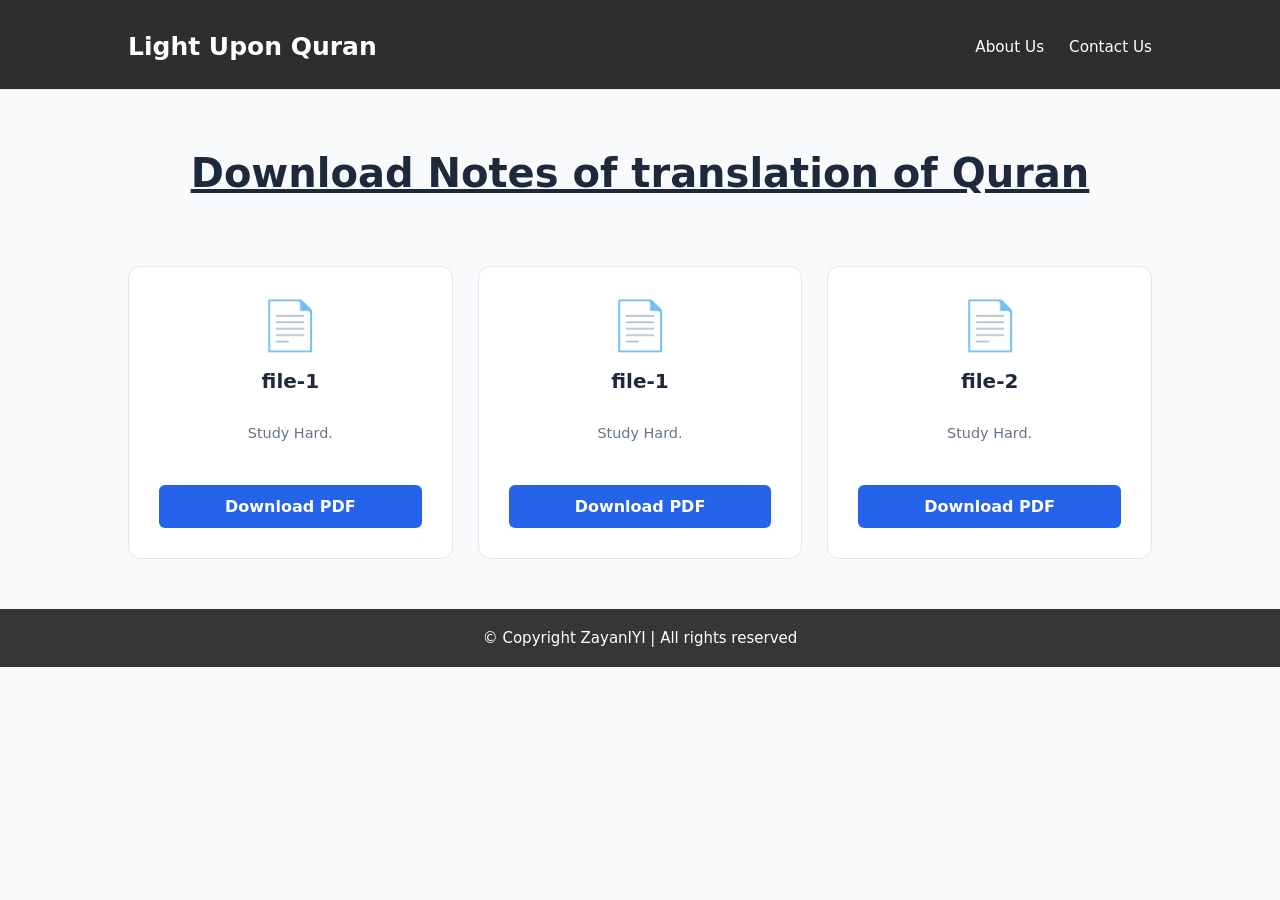
==== index.html @ 22c21f0a "Add files via upload" ====
<!DOCTYPE html>
<html lang="en">

<head>
    <meta charset="UTF-8">
    <meta name="viewport" content="width=device-width, initial-scale=1.0">
    <title>Light upon Quran</title>
    <link rel="stylesheet" href="style.css">
</head>

<body>
    <header>
        <nav>
            <div class="logo">Light Upon Quran</div>
            <ul>
                <li><a href="#">About Us</a></li>
                <li><a href="#">Contact Us</a></li>
            </ul>
        </nav>
    </header>

    <main>
        <section class="intro">
            <h1><u>Download Notes of translation of Quran</u></h1>
        </section>

        <section class="pdf-grid">
            <div class="document-card">
                <div class="pdf-icon">📄</div>
                <h3>file-1</h3>
                <p>Study Hard.</p>
                <a href="file1.pdf" class="download-btn" download>Download PDF</a>
            </div>

            <div class="document-card">
                <div class="pdf-icon">📄</div>
                <h3>file-1</h3>
                <p>Study Hard.</p>
                <a href="file2.pdf" class="download-btn" download>Download PDF</a>
            </div>

            <div class="document-card">
                <div class="pdf-icon">📄</div>
                <h3>file-2</h3>
                <p>Study Hard.</p>
                <a href="file3.pdf" class="download-btn" download>Download PDF</a>
            </div>

        </section>
    </main>

    <footer>
        <p>&copy; Copyright ZayanIYI | All rights reserved</p>
    </footer>
</body>

</html>
---- style.css ----
* {
    margin: 0;
    padding: 0;
    box-sizing: border-box;
    font-family: 'Inter', system-ui, sans-serif;
}

body {
    background-color: #f8fafc;
    color: #1e293b;
}

header {
    background: #2e2e2e;
    border-bottom: 1px solid #e2e8f0;
    padding: 2rem 10%;
    height: 90px;
    position: sticky;
}

nav {
    display: flex;
    justify-content: space-between;
    align-items: center;
}

.logo {
    font-weight: 800;
    font-size: 25px;
    color: #ffffff;
}

nav ul {
    display: flex;
    list-style: none;
}

nav ul li a {
    text-decoration: none;
    color: #ffffff;
    margin-left: 25px;
    font-size: 0.95rem;
    transition: color 0.2s;
}

nav ul li a:hover {
    color: #2563eb;
}

.intro {
    text-align: center;
    padding: 60px 20px;
}

.intro h1 {
    font-size: 2.5rem;
    margin-bottom: 10px;
}

/* The Grid Layout */
.pdf-grid {
    display: grid;
    grid-template-columns: repeat(auto-fill, minmax(280px, 1fr));
    gap: 25px;
    padding: 0 10% 50px 10%;
    max-width: 1400px;
    margin: 0 auto;
}

.document-card {
    background: white;
    padding: 30px;
    border-radius: 12px;
    border: 1px solid #e2e8f0;
    text-align: center;
    transition: transform 0.2s, box-shadow 0.2s;
}

.document-card:hover {
    transform: translateY(-5px);
    box-shadow: 0 10px 20px rgba(0,0,0,0.05);
}

.pdf-icon {
    font-size: 3rem;
    margin-bottom: 15px;
}

.document-card h3 {
    margin-bottom: 10px;
    font-size: 1.25rem;
}

.document-card p {
    color: #64748b;
    font-size: 0.9rem;
    margin-bottom: 20px;
    line-height: 1.5;
}

.download-btn {
    display: block;
    background: #2563eb;
    color: white;
    padding: 12px;
    text-decoration: none;
    border-radius: 6px;
    font-weight: 600;
    transition: background 0.2s;
}

.download-btn:hover {
    background: #1d4ed8;
}

footer{
    background-color: rgb(53, 55, 55);
    color: white;
    height: 64 px;
    text-align: center;
    font-size: 15px;
    display: flex;
    justify-content: center;
  
}
p{
    padding: 20px;
}
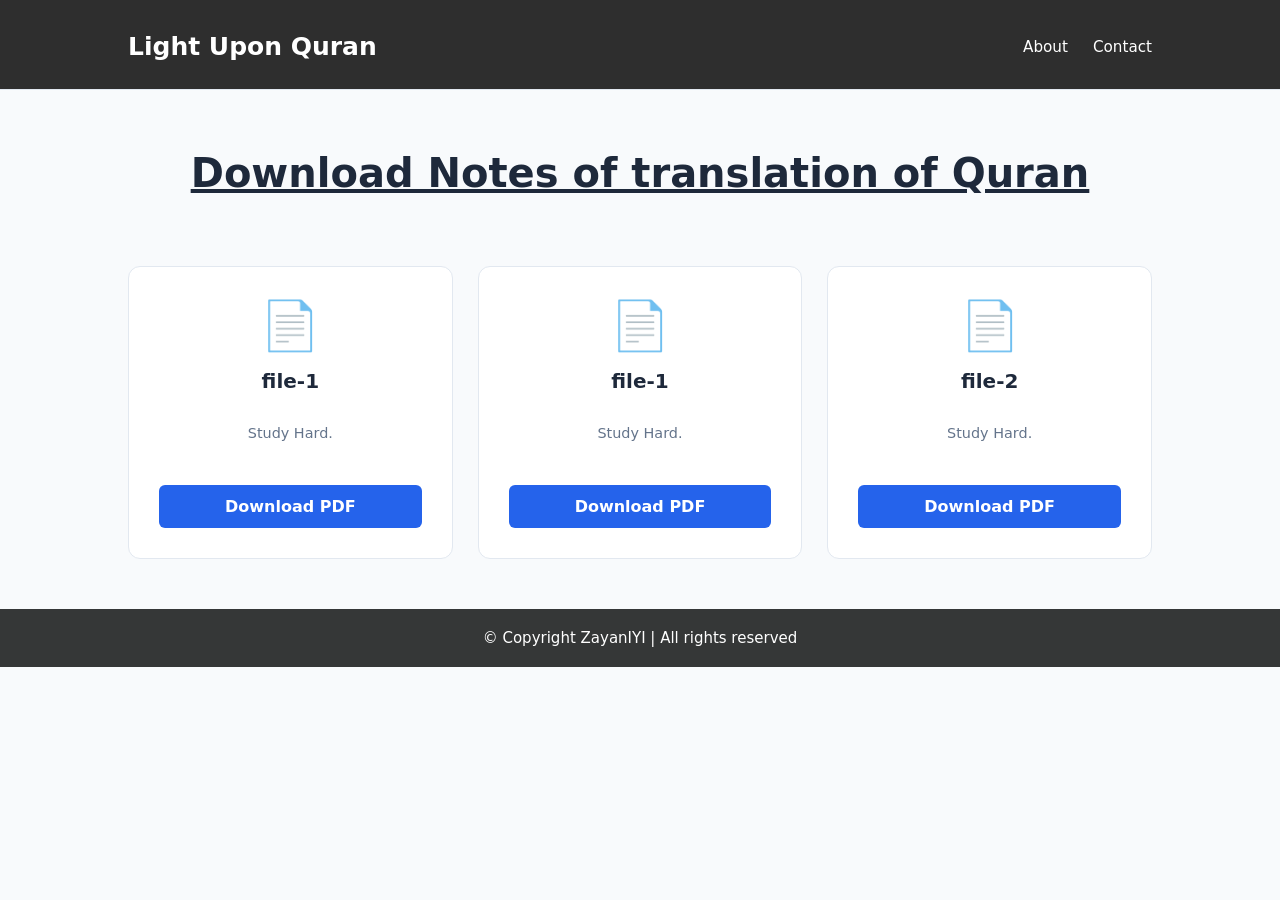
==== commit 82104cae: "Update index.html" ====
--- a/index.html
+++ b/index.html
@@ -13,8 +13,8 @@
         <nav>
             <div class="logo">Light Upon Quran</div>
             <ul>
-                <li><a href="#">About Us</a></li>
-                <li><a href="#">Contact Us</a></li>
+                <li><a href="about.html">About</a></li>
+                <li><a href="contact.html">Contact</a></li>
             </ul>
         </nav>
     </header>
@@ -54,4 +54,4 @@
     </footer>
 </body>
 
-</html>+</html>
--- a/style.css
+++ b/style.css
@@ -125,4 +125,4 @@
 }
 p{
     padding: 20px;
-}+}
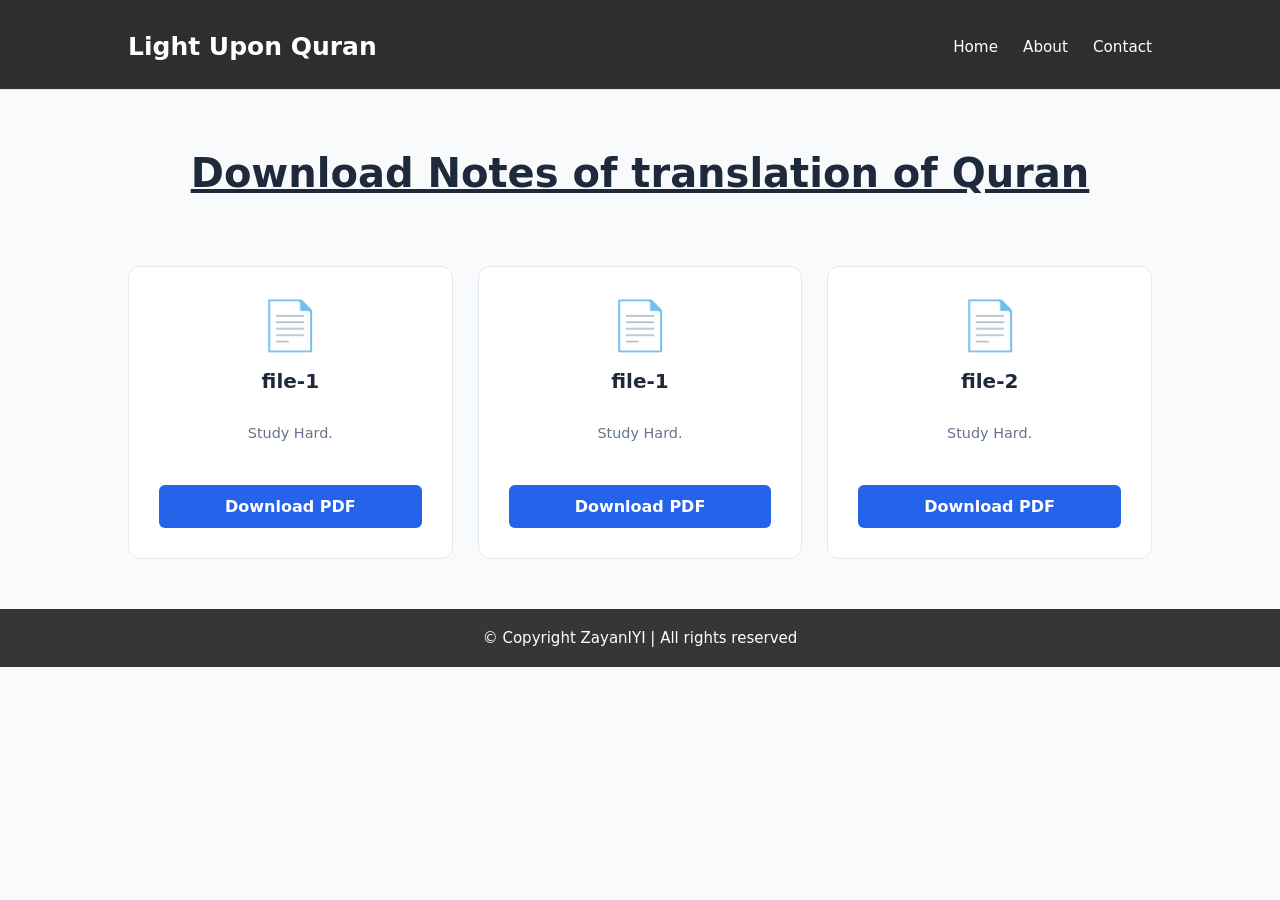
==== commit 1204d5b1: "Add files via upload" ====
--- a/index.html
+++ b/index.html
@@ -13,6 +13,7 @@
         <nav>
             <div class="logo">Light Upon Quran</div>
             <ul>
+                <li><a href="index.html">Home</a></li>
                 <li><a href="about.html">About</a></li>
                 <li><a href="contact.html">Contact</a></li>
             </ul>
@@ -54,4 +55,4 @@
     </footer>
 </body>
 
-</html>
+</html>
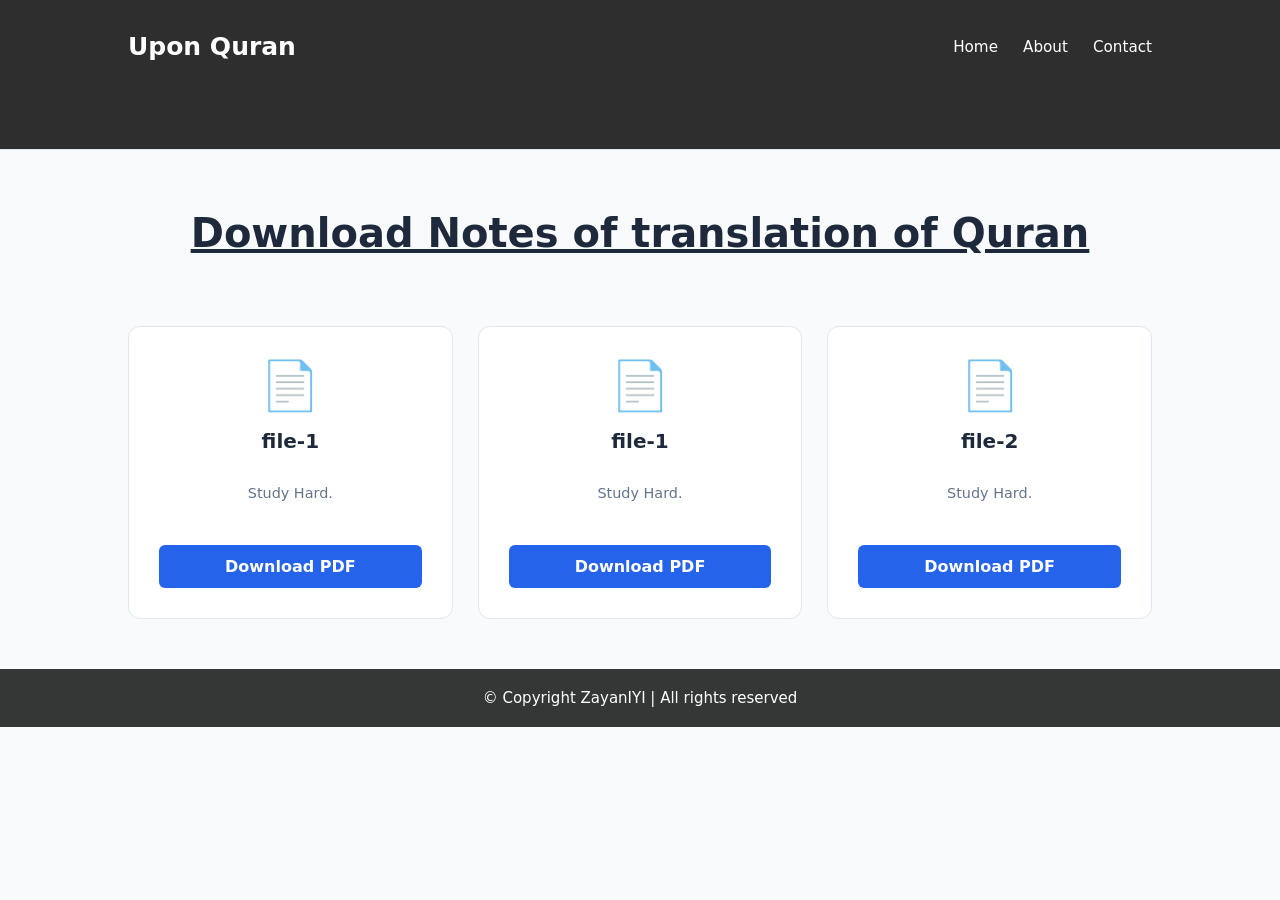
==== commit 8603a5c6: "Update index.html" ====
--- a/index.html
+++ b/index.html
@@ -11,7 +11,7 @@
 <body>
     <header>
         <nav>
-            <div class="logo">Light Upon Quran</div>
+            <div class="logo">Upon Quran</div>
             <ul>
                 <li><a href="index.html">Home</a></li>
                 <li><a href="about.html">About</a></li>
@@ -55,4 +55,4 @@
     </footer>
 </body>
 
-</html>+</html>
--- a/style.css
+++ b/style.css
@@ -14,7 +14,7 @@
     background: #2e2e2e;
     border-bottom: 1px solid #e2e8f0;
     padding: 2rem 10%;
-    height: 90px;
+    height: 150px;
     position: sticky;
 }
 
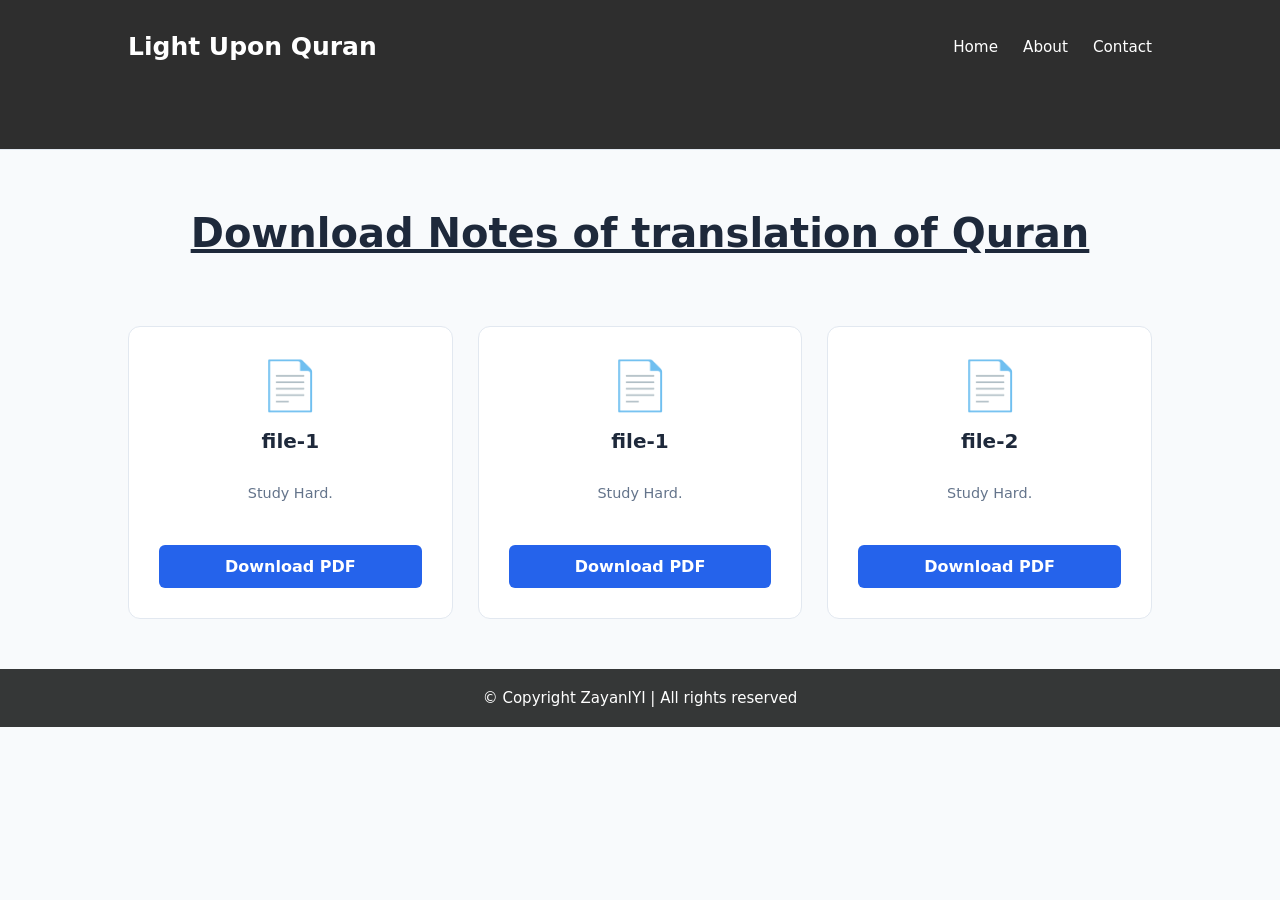
==== commit a3058103: "Fix logo text in header of index.html" ====
--- a/index.html
+++ b/index.html
@@ -11,7 +11,7 @@
 <body>
     <header>
         <nav>
-            <div class="logo">Upon Quran</div>
+            <div class="logo">Light Upon Quran</div>
             <ul>
                 <li><a href="index.html">Home</a></li>
                 <li><a href="about.html">About</a></li>
